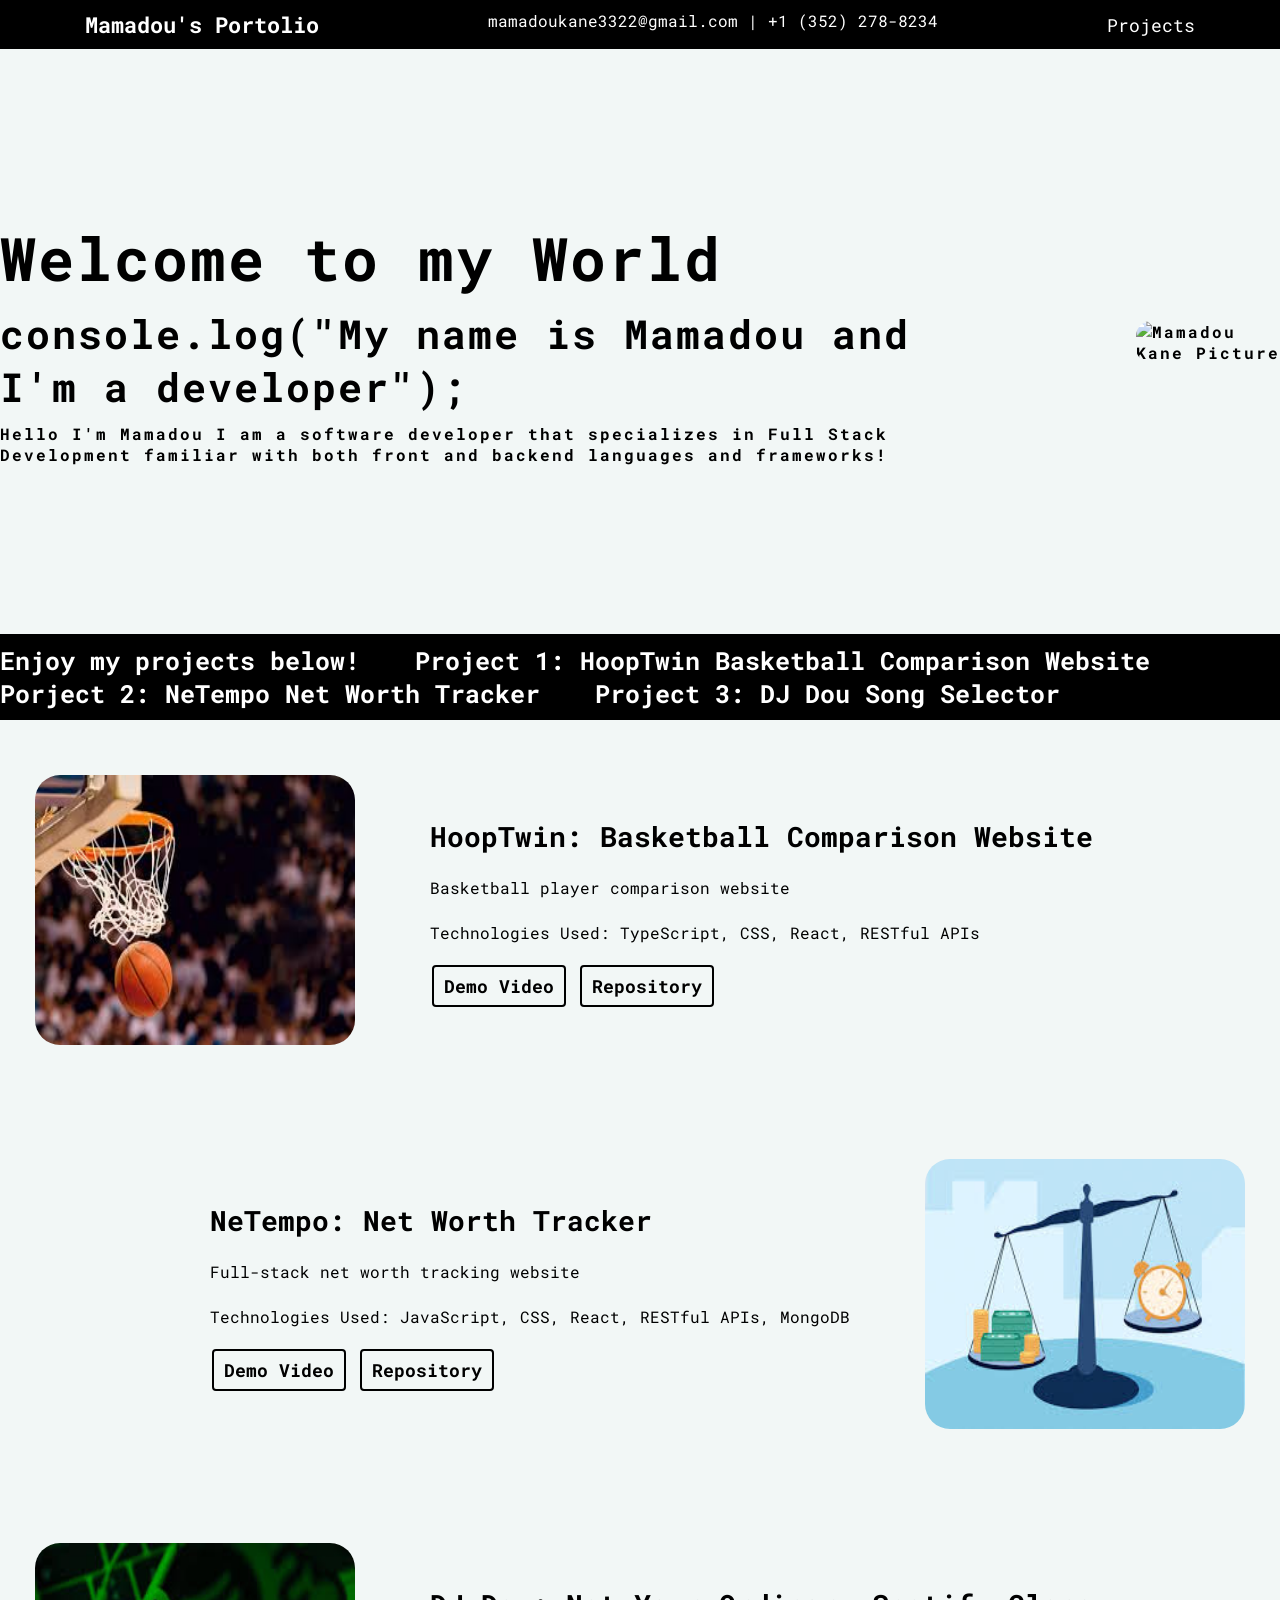
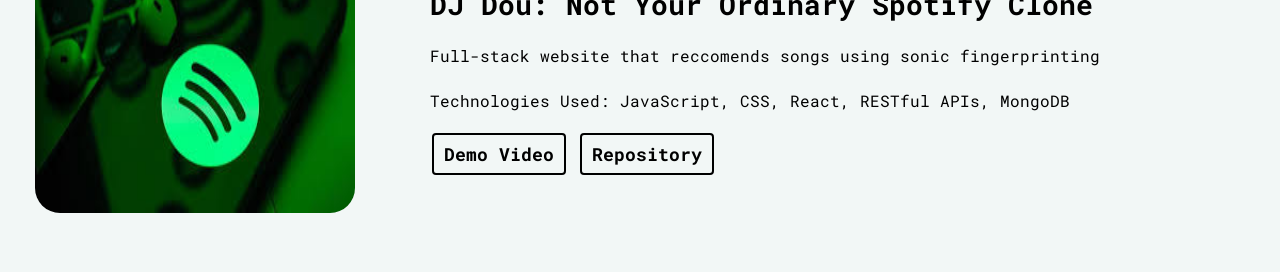
==== index.html @ 475a6121 "Rename Portfolio.html to index.html" ====
<!doctype html>
<html lang="en">
  <head>
    <meta charset="UTF-8" />
    <meta name="viewport" content="width=device-width, initial-scale=1.0" />
    <link rel="stylesheet" href="portfolioStyles.css" />
    <link rel="preconnect" href="https://fonts.googleapis.com" />
    <link rel="preconnect" href="https://fonts.gstatic.com" crossorigin />
    <link
      href="https://fonts.googleapis.com/css2?family=Roboto+Mono:ital,wght@0,100..700;1,100..700&display=swap"
      rel="stylesheet"
    />
    <title>Mamadou Kane Portfolio</title>
  </head>
  <body>
    <nav>
      <div class="logo">Mamadou's Portolio</div>
      <p>mamadoukane3322@gmail.com | +1 (352) 278-8234</p>
      <ul>
        <li><a href="#project-section">Projects</a></li>
      </ul>
    </nav>
    <main>
      <secton class="hero">
        <div class="hero-left">
          <div class="welcome">Welcome to my World</div>
          <div class="dev-intro">
            console.log("My name is Mamadou and I'm a developer");
          </div>
          <p>
            Hello I'm Mamadou I am a software developer that specializes in Full
            Stack Development familiar with both front and backend languages
            and frameworks!
          </p>
        </div>
        <div class="hero-right">
          <img src="images/Headshot.jpeg" alt="Mamadou Kane Picture" />
        </div>
      </secton>
      <div class="news-bulletin">
        <div class="news-headlines">
          <div class="news">
            <span>Enjoy my projects below!</span>
            <span>Project 1: HoopTwin Basketball Comparison Website</span>
            <span>Porject 2: NeTempo Net Worth Tracker</span>
            <span>Project 3: DJ Dou Song Selector</span>
          </div>
        </div>
      </div>
      <section class="projects" id="project-section">
        <div class="project">
          <div class="project-image">
            <img src="Images/Basketball.jpg" alt="Basketball Image" />
          </div>
          <div class="project-info">
            <div class="description">
              HoopTwin: Basketball Comparison Website
            </div>
            <p>Basketball player comparison website</p>
            <p>Technologies Used: TypeScript, CSS, React, RESTful APIs</p>
            <div class="button-container">
              <div class="button">
                <a href="https://youtu.be/o6o-MXsnxIQ" target="_blank"><button class="btn">Demo Video</button></a>
                <a href="https://github.com/mkane3322/HoopTwin" target="_blank"><button class="btn">Repository</button></a>
              </div>
            </div>
          </div>
        </div>
        <div class="project row-reverse">
          <div class="project-image">
            <img src="Images/Finance.jpg" alt="Basketball Image" />
          </div>
          <div class="project-info">
            <div class="description">NeTempo: Net Worth Tracker</div>
            <p>Full-stack net worth tracking website</p>
            <p>Technologies Used: JavaScript, CSS, React, RESTful APIs, MongoDB</p>
            <div class="button-container">
              <div class="button">
                <a href="https://youtu.be/4WZWDV47uKg" target="_blank"><button class="btn">Demo Video</button></a>
                <a href="https://github.com/mkane3322/NeTempo" target="_blank"><button class="btn">Repository</button></a>
              </div>
            </div>
          </div>
        </div>
        <div class="project">
          <div class="project-image">
            <img src="Images/Spotify.jpg" alt="Basketball Image" />
          </div>
          <div class="project-info">
            <div class="description">
              DJ Dou: Not Your Ordinary Spotify Clone
            </div>
            <p>
              Full-stack website that reccomends songs using sonic
              fingerprinting
            </p>
            <p>Technologies Used: JavaScript, CSS, React, RESTful APIs, MongoDB</p>
            <div class="button-container">
              <div class="button">
                <a href="https://youtu.be/ty2h06L_Es4" target="_blank"><button class="btn">Demo Video</button></a>
                <a href="https://github.com/mkane3322/DJ-Dou" target="_blank"><button class="btn">Repository</button></a>
              </div>
            </div>
          </div>
        </div>
      </section>
    </main>
  </body>
  <script rel="text/javascript" src="portfolioScript.js"></script>
</html>
---- portfolioStyles.css ----
* {
    font-family: 'Roboto Mono';
    margin: 0;
    padding: 0;
    scroll-behavior: smooth;
}
nav {
    display: flex;
    justify-content: space-around;
    background-color: black;
    color: white;
    padding: 10px 0;
}
.logo {
    font-size: 22px;
    font-weight: bolder;
}
nav ul {
    display: flex;
    gap: 50px;
    align-items: center;
}
nav ul li {
    list-style-type: none;
    font-size: 18px;
}
nav ul li a {
    color: white;
    text-decoration: none;
}
nav ul li a:hover {
    color: rgb(48, 45, 45);
    text-decoration: none;
    transition: all 0.5s;
}
.hero {
    background-color: rgb(242, 247, 246);
    height: 65vh;
    display: flex;
    justify-content: center;
    gap: 130px;
    align-items: center;
    letter-spacing: 2px;
    font-weight: bold;
}
.hero-left {
    display: flex;
    flex-direction: column;
    gap: 10px;
}
.hero-left .welcome {
    font-size: 60px;
}
.hero-left .dev-intro {
    font-size: 40px;
}
.hero-right img {
    height: 30vh;
    border-radius: 15px;
}
.button-container {
    padding: 10px 0;
}
.btn {
    background-color: rgb(242, 247, 246);
    padding: 7px 10px;
    margin: 0 2px;
    border: 2px solid black;
    border-radius: 4px;
    cursor: pointer;
    font-size: 18px;
    font-weight: bolder;
    transition: all 0.5s;
}
.btn:hover {
    color: rgb(242, 247, 246);
    background-color: black;
    border: 2px solid rgb(242, 247, 246);
    border-radius: 4px;
}
.news-bulletin {
    overflow: hidden;
    background-color: black;
    color: white;
    display: flex;
    align-items: center;
    padding: 10px 0;
    font-weight: bolder;
    font-size: 25px;
}
.news span{
    display: inline-block;
    margin-right: 40px;
    animation: scroll 10s linear infinite;
}
@keyframes scroll {
    from {transform: translateX(100vw);}
    to {transform: translateX(0vw);}
    to {transform: translateX(-100vw);}
}
.project {
    background-color: rgb(242, 247, 246);
    display: flex;
    align-items: center;
    border-top: black;
    padding: 20px 0;
}
.project-image img {
    width: 25vw;
    height: 30vh;
    margin: 35px;
    border-radius: 25px;
}
.project-info {
    display: flex;
    flex-direction: column;
    padding: 40px;
}
.project-info .description {
    font-size: 28px;
    padding: 10px 0;
    font-weight: bold;
}
.project-info p {
    padding: 12px 0;
}
.row-reverse {
    flex-direction: row-reverse;
}
@media screen and (max-width: 950px) {
    nav {
        flex-direction: column;
        align-items: center;
        gap: 12px;
    }
    .hero {
        flex-direction: column-reverse;
        gap: 12px;
    }
    .hero-left {
        align-items: center;
    }
    .project {
        padding: 1px;
    }
}
@media screen and (max-width: 650px) {
    .hero-left .welcome {
        font-size: 50px;
        text-align: center;
    }
    .hero-left .dev-intro {
        font-size: 30px;
        text-align: center;
    }
    .project {
        flex-direction: column;
    }
    .project-image img {
        width: 80vw;
        margin: 5px 35px;
    }
    .project-info {
        padding: 15px 25px;
    }
}
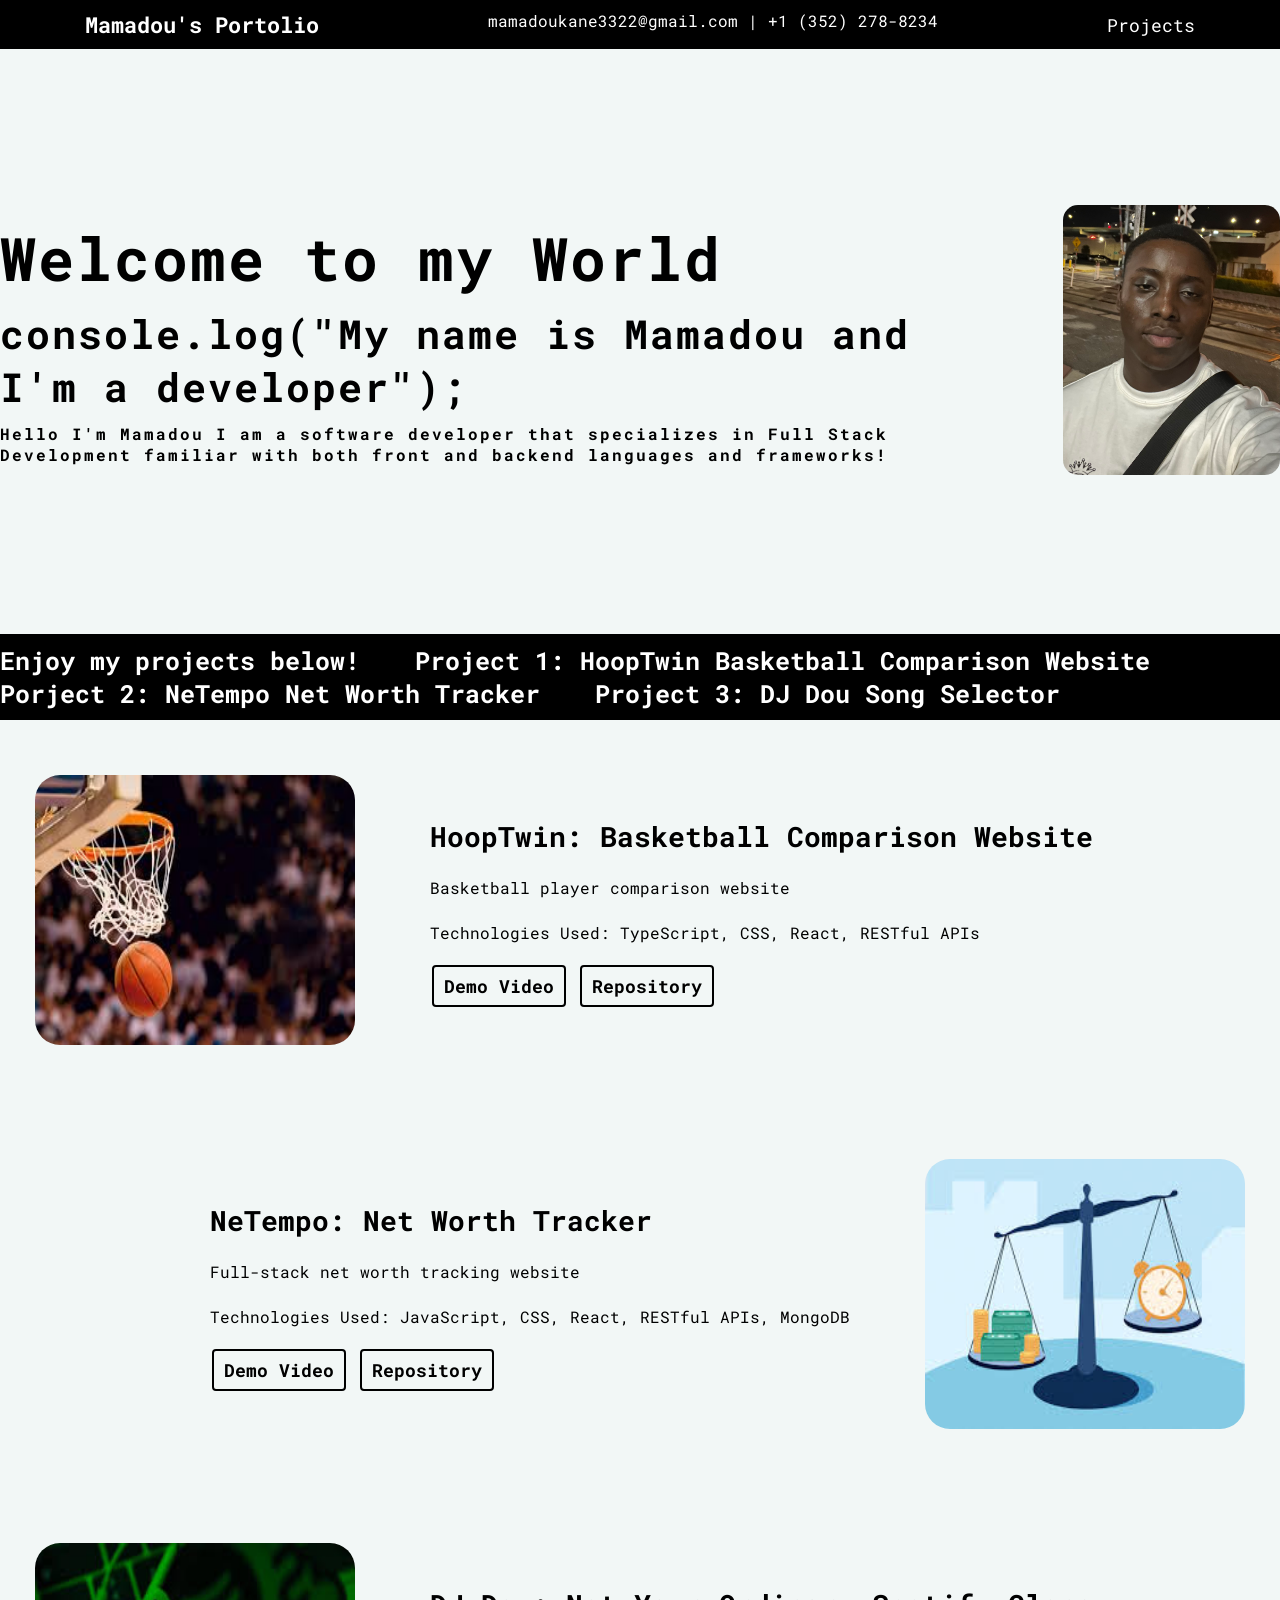
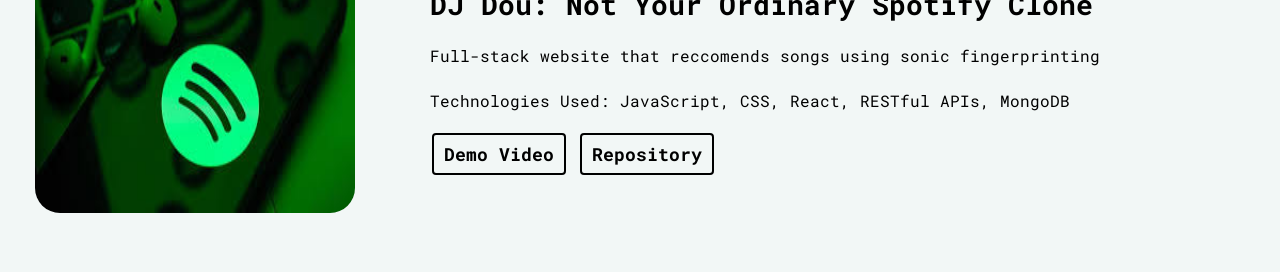
==== commit 14a54a97: "Update index.html" ====
--- a/index.html
+++ b/index.html
@@ -34,7 +34,7 @@
           </p>
         </div>
         <div class="hero-right">
-          <img src="images/Headshot.jpeg" alt="Mamadou Kane Picture" />
+          <img src="Images/Headshot.jpeg" alt="Mamadou Kane Picture" />
         </div>
       </secton>
       <div class="news-bulletin">
